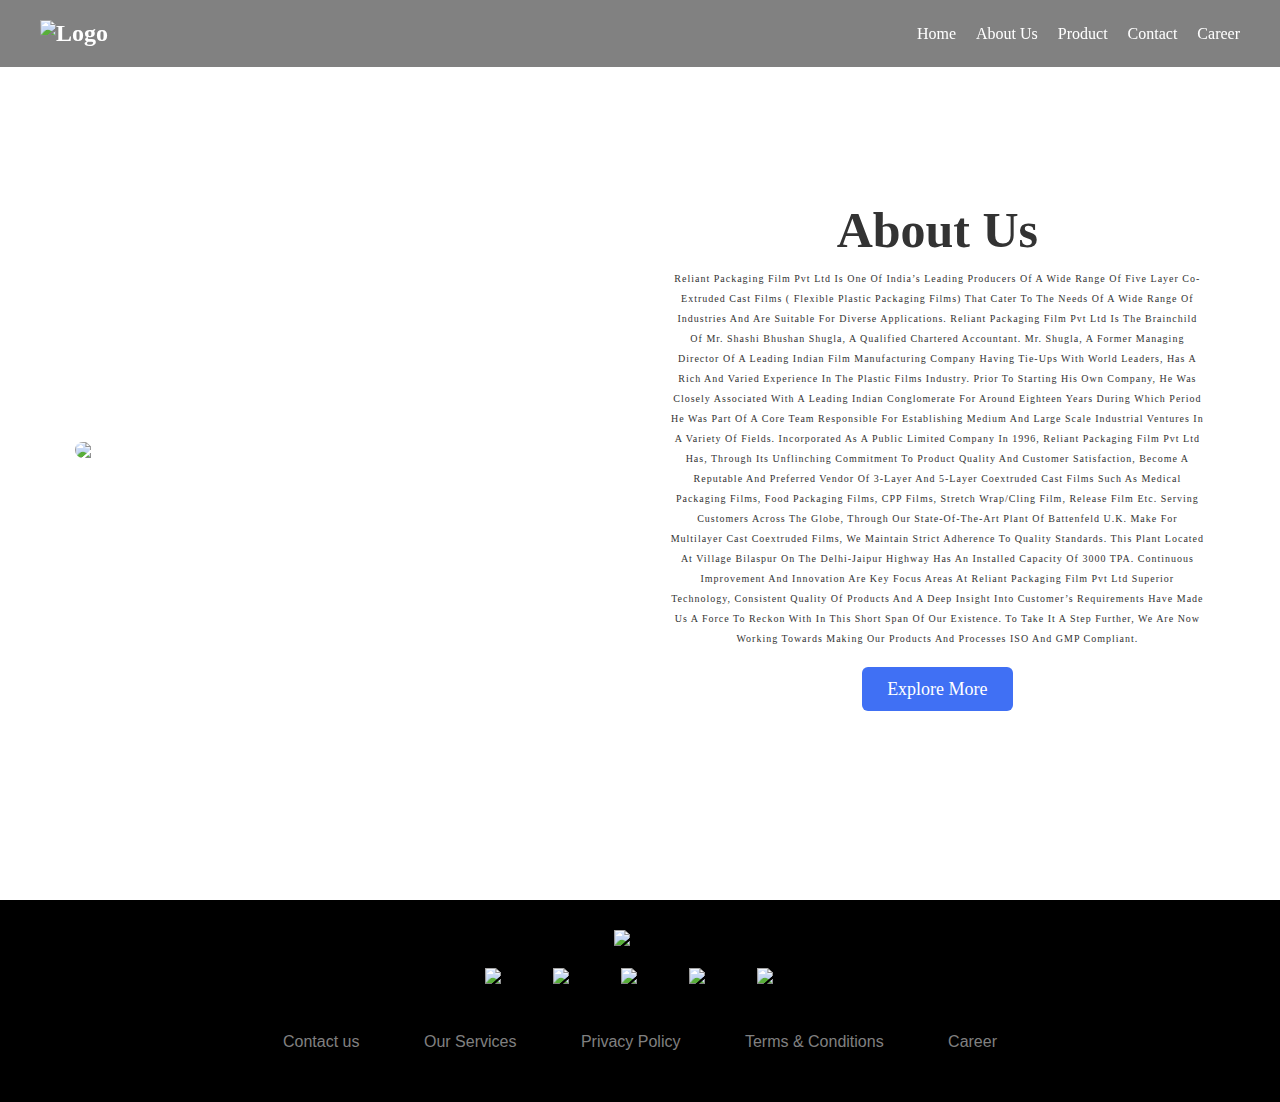
==== About-us-page.html @ 745c51cf "Add files via upload" ====
<!DOCTYPE html>
<html lang="en">
<head>
    <meta charset="UTF-8">
    <meta name="viewport" content="width=device-width, initial-scale=1.0">
    <link rel="stylesheet" href="About-us-page.css">
    <title>Document</title>
</head>
<body>
  <header>
    <div class="logo"><img src="E:\Internship Projects\Reliant Website\logoesr.png" alt="Logo"></div>
    <nav>
      <ul>
        <li><a href="Homepage.html">Home</a></li>
        <li><a href="about-us-page.html">About Us</a></li>
        <li><a href="#product">Product</a></li>
        <li><a href="#contact">Contact</a></li>
        <li><a href="#Career">Career</a></li>
      </ul>
    </nav>
  </header>

    <section class="about-us">
    <div class="about">
      <img src="E:\Internship Projects\Reliant Website\Factory.webp" class="pic" />
      <div class="text">
        <h2>About Us</h2>
        <p>        <p>Reliant Packaging Film Pvt Ltd Is One Of India’s Leading Producers Of A Wide Range Of Five Layer Co-Extruded Cast Films ( Flexible Plastic Packaging Films) That Cater To The Needs Of A Wide Range Of Industries And Are Suitable For Diverse Applications.
            Reliant Packaging Film Pvt Ltd Is The Brainchild Of Mr. Shashi Bhushan Shugla, A Qualified Chartered Accountant. Mr. Shugla, A Former Managing Director Of A Leading Indian Film Manufacturing Company Having Tie-Ups With World Leaders, Has A Rich And Varied Experience In The Plastic Films Industry. Prior To Starting His Own Company, He Was Closely Associated With A Leading Indian Conglomerate For Around Eighteen Years During Which Period He Was Part Of A Core Team Responsible For Establishing Medium And Large Scale Industrial Ventures In A Variety Of Fields.
            
            Incorporated As A Public Limited Company In 1996, Reliant Packaging Film Pvt Ltd Has, Through Its Unflinching Commitment To Product Quality And Customer Satisfaction, Become A Reputable And Preferred Vendor Of 3-Layer And 5-Layer Coextruded Cast Films Such As Medical Packaging Films, Food Packaging Films, CPP Films, Stretch Wrap/Cling Film, Release Film Etc.
            
            Serving Customers Across The Globe, Through Our State-Of-The-Art Plant Of Battenfeld U.K. Make For Multilayer Cast Coextruded Films, We Maintain Strict Adherence To Quality Standards. This Plant Located At Village Bilaspur On The Delhi-Jaipur Highway Has An Installed Capacity Of 3000 TPA. Continuous Improvement And Innovation Are Key Focus Areas At Reliant Packaging Film Pvt Ltd
            
            Superior Technology, Consistent Quality Of Products And A Deep Insight Into Customer’s Requirements Have Made Us A Force
            To Reckon With In This Short Span Of Our Existence. To Take It A Step Further, We Are Now Working Towards Making Our Products And Processes ISO And GMP Compliant.</p>
        <div class="data">
          <a href="#" class="Explore">Explore More</a>
        </div>
      </div>
    </div>
  </section>
  
<footer>
  <div class="footer">
    <div class="logo"><img src="E:\Internship Projects\Reliant Website\logoesr.png" alt="Logo">
    </div> 
    <div class="row">
      <a href="#"><i class="fa fa-facebook"><img src="E:\Internship Projects\Facebook Logo icon.png"></i></a>
      <a href="#"><i class="fa fa-instagram"><img src="E:\Internship Projects\Instagram Logo icon.png"></i></a>
      <a href="#"><i class="fa fa-youtube"><img src="E:\Internship Projects\Youtube Logo icon.png"></i></a>
      <a href="#"><i class="fa fa-twitter"><img src="E:\Internship Projects\Twitter ( X ) Logo icon.png"></i></a>
      <a href="#"><i class="fa fa-whatsapp"><img src="E:\Internship Projects\Watsapp Logo icon.png"></i></a>
    </div>

    <div class="row2">
      <ul>
        <li><a href="#">Contact us</a></li>
        <li><a href="#">Our Services</a></li>
        <li><a href="#">Privacy Policy</a></li>
        <li><a href="#">Terms & Conditions</a></li>
        <li><a href="#">Career</a></li>
      </ul>
    </div>

    <div class="row">

    </div>
  </div>
</footer>
</body>
</html>
---- About-us-page.css ----
/* Header */
header {
  display: flex;
  justify-content: space-between;
  align-items: center;
  padding: 20px 40px;
  background: rgba(0, 0, 0, 0.496);
  color: rgb(255, 255, 255);
  position: fixed;
  width: 100%;
  z-index: 10;
}

header .logo {
  font-size: 24px;
  font-weight: bold;
}

nav ul {
  list-style: none;
  display: flex;
  gap: 20px;
}

nav ul li a {
  text-decoration: none;
  color: white;
  font-size: 16px;
  position: relative;
}


nav a::before {
  content: '';
  position: absolute;
  bottom: 0;
  left: 0;
  width: 100%;
  height: 2px;
  background: linear-gradient(to right, #e1c87d, #ff9d3c, #ed4d4d);
  z-index: 1;
  transform: scaleX(0);
  transform-origin: left;
  transition: transform 0.5s ease-in-out;
}

nav a:hover::before {
  transform: scaleX(1);
} 

nav[data-animation="bonus"] a::before {
  transform-origin: right;
}

nav[data-animation="bonus"] a:hover::before {
  transform-origin: left;
  transform: scaleX(1);
  transition-timing-function: cubic-bezier(0.2, 1, 0.82, 0.94);
}

/* Main Section */
.main {
  position: relative;
  height: 100vh;
  text-align: center;
  color: rgb(0, 0, 0);
  display: flex;
  justify-content: center;
  align-items: center;
  overflow: hidden;
}

.main .background-video {
  position: absolute;
  top: 0;
  left: 0;
  width: 100%;
  height: 100%;
  object-fit: cover;
  z-index: -1;
}

.main-overlay {
  z-index: 1;
}

.main-overlay h1 {
  font-size: 48px;
  margin-bottom: 10px;
}

.main-overlay p {
  font-size: 20px;
  margin-bottom: 20px;
}

.cta-button {
  padding: 10px 20px;
  background: #ff6600;
  color: white;
  text-decoration: none;
  border-radius: 5px;
  font-size: 16px;
}

.cta-button:hover {
  background: #e05500;
}
@media (max-width:720px){
  .main{
  text-align:left;
  padding:5%;
  }
  
  }

/* Main Section*/

* {
    margin: 0;
    padding: 0;
    box-sizing: border-box;
  }
  .about-us {
    display: flex;
    align-items: center;
    height: 100vh;
    width: 100%;
    padding: 90px 0;
    background: #fff;
  }
  .pic {
    height: auto;
    width: 600px;
    border-radius: 12px;
  }
  .about {
    width: 1130px;
    max-width: 95%;
    margin: 0 auto;
    display: flex; 
    align-items: center;
    justify-content: space-around;
  }
  .text {
    width: 540px;
    text-align: justify;
    text-align: center;
  }
  .text h2 {
    color: #333;
    font-size: 50px;
    font-weight:900;
    margin-bottom: 10px;
  }

  .text p {
    color: #333;
    font-size: 10px;
    line-height: 20px;
    letter-spacing: 1px;
  }
  .data {
    margin-top: 30px;
  }
  .Explore {
    font-size: 18px;
    background: #4070f4;
    color: #fff;
    text-decoration: none;
    border: none;
    padding: 12px 25px;
    border-radius: 6px;
    transition: 0.5s;
  }
  .Explore:hover {
    background: #000;
  }

  
/* Footer */
body{
  margin:0;
  overflow-x:hidden;
  }
  
  .footer{
  background:#000000;
  padding:30px 0px;
  font-family: 'Play', sans-serif;
  text-align:center;
  }
  
  .footer .row img {
    width: 1cm;
    margin:1% 0%;
    padding:0.6% 0%;
    color:gray;
    font-size:0.8em;
    display: inline-block;
    }
    
    .footer .row a{
    text-decoration:none;
    color:gray;
    transition:0.5s;
    position: relative;
  }

  .footer .row a::before {
    content: '';
    position: absolute;
    bottom: 0;
    left: 0;
    width: 100%;
    height: 2px;
    background: linear-gradient(to right, #b47dcd, #e878a2, #eb85ab);
    z-index: 1;
    transform: scaleX(0);
    transform-origin: left;
    transition: transform 0.5s ease-in-out;
  }

  .footer .row a:hover::before {
    transform: scaleX(1);
  } 

  .footer .row[data-animation="bonus"] a::before {
    transform-origin: right;
  }
  
  .footer .row[data-animation="bonus"] a:hover::before {
    transform-origin: left;
    transform: scaleX(1);
    transition-timing-function: cubic-bezier(0.2, 1, 0.82, 0.94);
  }
  

    .footer .row ul{
    width:10px;
    }
    
    .footer .row ul li{
    display:inline-block;
    margin:0px 30px;
    }
    
    .footer .row a i{
    font-size:2em;
    margin:0% 1%;
    }
    
    @media (max-width:720px){
    .footer{
    text-align:left;
    padding:5%;
    }
    .footer .row ul li{
    display:block;
    margin:10px 0px;
    text-align:left;
    }
    .footer .row a i{
    margin:0% 3%;
    }
    }

  .footer .row2{
  width:100%;
  margin:1% 0%;
  padding:0.6% 0%;
  color:gray;
  font-size:0.8m;
  }
  
  .footer .row2 a{
  text-decoration:none;
  color:gray;
  transition:0.5s;
  position: relative;
}

.footer .row2 a::before {
  content: '';
  position: absolute;
  bottom: 0;
  left: 0;
  width: 100%;
  height: 2px;
  background: linear-gradient(to right, #b47dcd, #e878a2, #eb85ab);
  z-index: 1;
  transform: scaleX(0);
  transform-origin: left;
  transition: transform 0.5s ease-in-out;
}

.footer .row2 a:hover::before {
  transform: scaleX(1);
} 

.footer .row2[data-animation="bonus"] a::before {
  transform-origin: right;
}

.footer .row2[data-animation="bonus"] a:hover::before {
  transform-origin: left;
  transform: scaleX(1);
  transition-timing-function: cubic-bezier(0.2, 1, 0.82, 0.94);
}
  .footer .row2 ul{
  width:100%;
  }
  
  .footer .row2 ul li{
  display:inline-block;
  margin:0px 30px;
  }
  
  .footer .row2 a i{
  font-size:2em;
  margin:0% 1%;
  }
  
  @media (max-width:720px){
  .footer{
  text-align:left;
  padding:5%;
  }
  .footer .row2 ul li{
  display:block;
  margin:10px 0px;
  text-align:left;
  }
  .footer .row2 a i{
  margin:0% 3%;
  }
  }
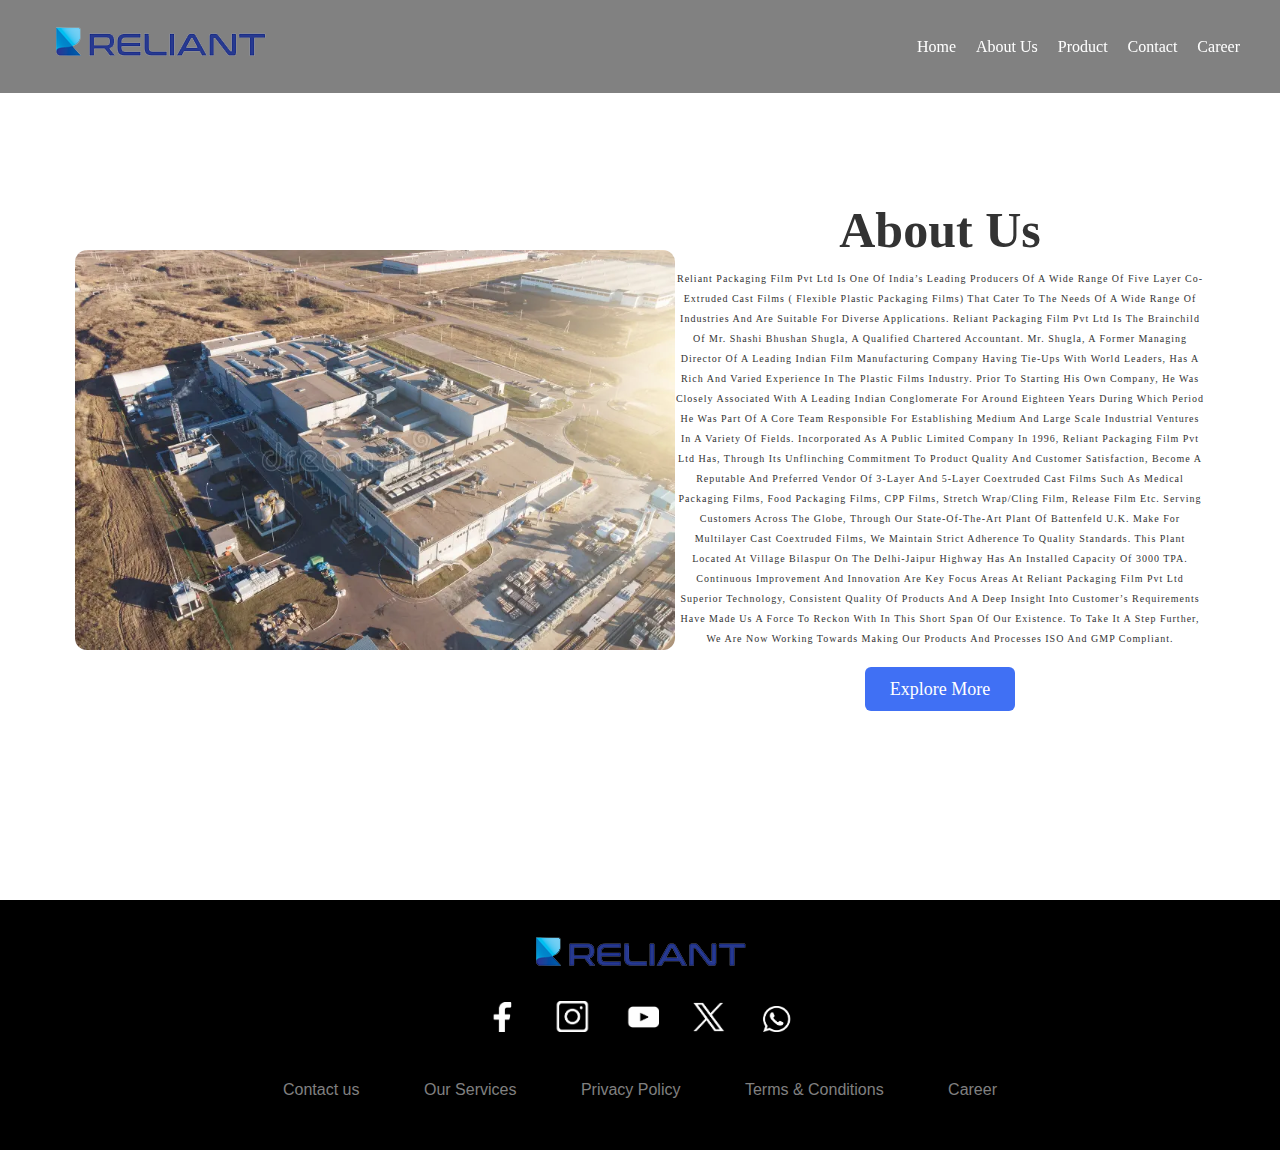
==== commit 412096c2: "Update About-us-page.html" ====
--- a/About-us-page.html
+++ b/About-us-page.html
@@ -11,7 +11,7 @@
 </head>
 <body>
   <header>
-    <div class="logo"><img src="E:\Internship Projects\Reliant Website\logoesr.png" alt="Logo"></div>
+    <div class="logo"><img src="logoesr.png" alt="Logo"></div>
     <nav>
       <ul>
         <li><a href="Homepage.html">Home</a></li>
@@ -25,7 +25,7 @@
 
     <section class="about-us">
     <div class="about">
-      <img src="E:\Internship Projects\Reliant Website\Factory.webp" class="pic" />
+      <img src="Factory.webp" class="pic" />
       <div class="text">
         <h2>About Us</h2>
         <p>        <p>Reliant Packaging Film Pvt Ltd Is One Of India’s Leading Producers Of A Wide Range Of Five Layer Co-Extruded Cast Films ( Flexible Plastic Packaging Films) That Cater To The Needs Of A Wide Range Of Industries And Are Suitable For Diverse Applications.
@@ -46,14 +46,14 @@
   
 <footer>
   <div class="footer">
-    <div class="logo"><img src="E:\Internship Projects\Reliant Website\logoesr.png" alt="Logo">
+    <div class="logo"><img src="logoesr.png" alt="Logo">
     </div> 
     <div class="row">
-      <a href="#"><i class="fa fa-facebook"><img src="E:\Internship Projects\Facebook Logo icon.png"></i></a>
-      <a href="#"><i class="fa fa-instagram"><img src="E:\Internship Projects\Instagram Logo icon.png"></i></a>
-      <a href="#"><i class="fa fa-youtube"><img src="E:\Internship Projects\Youtube Logo icon.png"></i></a>
-      <a href="#"><i class="fa fa-twitter"><img src="E:\Internship Projects\Twitter ( X ) Logo icon.png"></i></a>
-      <a href="#"><i class="fa fa-whatsapp"><img src="E:\Internship Projects\Watsapp Logo icon.png"></i></a>
+      <a href="#"><i class="fa fa-facebook"><img src="Facebook Logo icon.png"></i></a>
+      <a href="#"><i class="fa fa-instagram"><img src="Instagram Logo icon.png"></i></a>
+      <a href="#"><i class="fa fa-youtube"><img src="Youtube Logo icon.png"></i></a>
+      <a href="#"><i class="fa fa-twitter"><img src="Twitter ( X ) Logo icon.png"></i></a>
+      <a href="#"><i class="fa fa-whatsapp"><img src="Watsapp Logo icon.png"></i></a>
     </div>
 
     <div class="row2">
